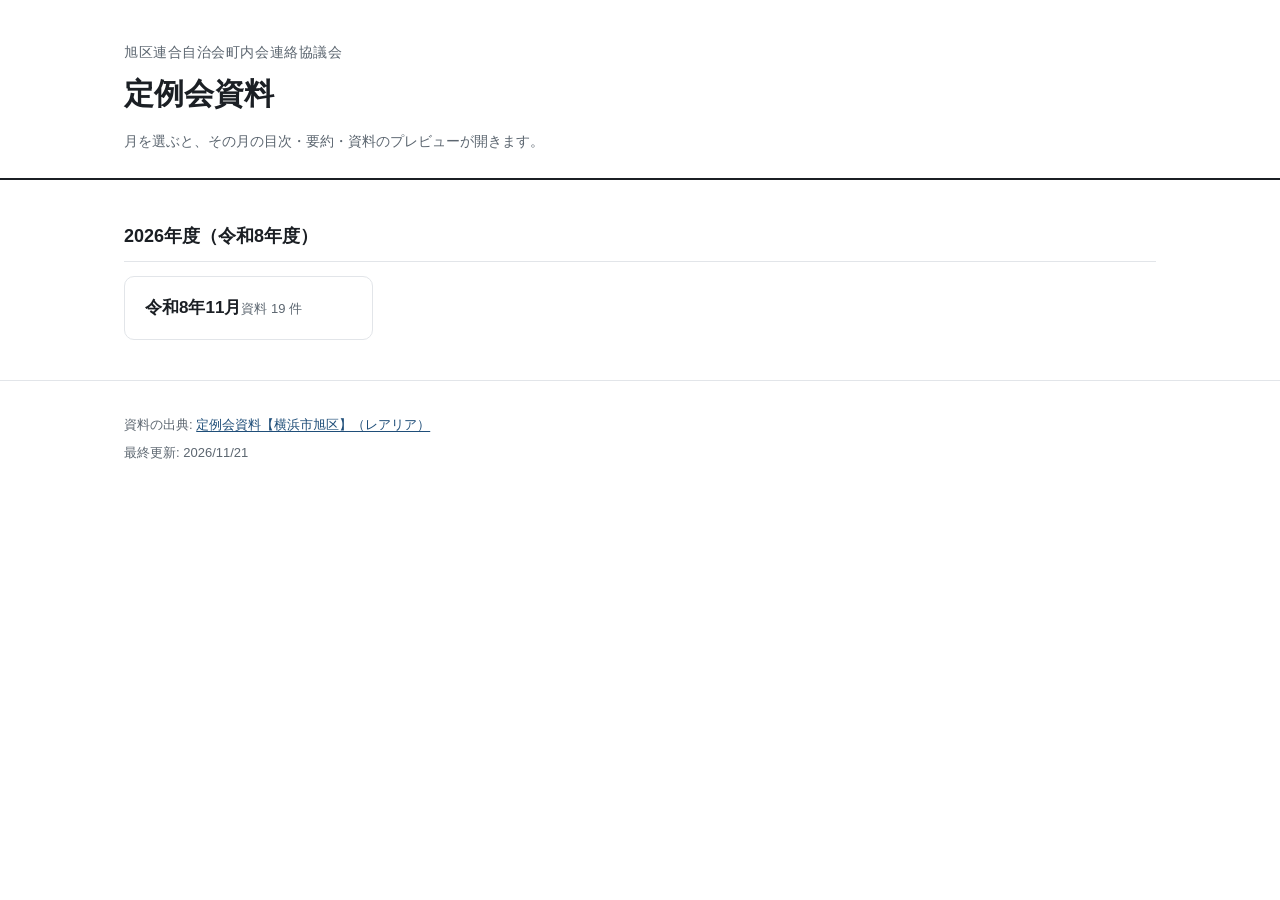
==== index.html @ 65369cee "令和8年11月定例会資料の公開ページを追加 - index.html: 年度別の入口 - 202611/index.html: 目次・全資料の要約・章ごとの PDF プレビュー - assets/st" ====
<!doctype html>
<html lang="ja">
<head>
<meta charset="utf-8">
<meta name="viewport" content="width=device-width, initial-scale=1">
<title>定例会資料 | 旭区連合自治会町内会連絡協議会</title>
<link rel="stylesheet" href="assets/style.css">
</head>
<body>

<header class="site-header">
  <div class="wrap">
    <p class="eyebrow">旭区連合自治会町内会連絡協議会</p>
    <h1>定例会資料</h1>
    <p class="header-meta">月を選ぶと、その月の目次・要約・資料のプレビューが開きます。</p>
  </div>
</header>

<div class="wrap">
  <section class="year-group">
    <h2>2026年度（令和8年度）</h2>
    <ul class="month-list">
      <li><a href="202611/"><span class="m">令和8年11月</span><span class="c">資料 19 件</span></a></li>
    </ul>
  </section>
</div>

<footer class="site-footer">
  <div class="wrap">
    <p>資料の出典: <a href="https://rarea.events/event/254070">定例会資料【横浜市旭区】（レアリア）</a></p>
    <p>最終更新: 2026/11/21</p>
  </div>
</footer>

</body>
</html>
---- assets/style.css ----
@charset "utf-8";
/* 区連会 定例会資料ページ
   方針: 白地＋モノトーン＋差し色1色（濃紺）。全周ボーダー、影は最小限。
         グラデーション・カード上端のカラーバー・錠剤型ボタンは使わない。 */

:root {
  --ink: #1b1f24;
  --sub: #5c6670;
  --line: #e2e5e9;
  --line-strong: #c8cdd4;
  --paper: #ffffff;
  --panel: #f5f6f8;
  --accent: #1f4e79;
  --accent-weak: #e8eef5;
  --mark: #fff3b0;
  --maxw: 1080px;
}

* { box-sizing: border-box; }

html { scroll-behavior: smooth; }
@media (prefers-reduced-motion: reduce) {
  html { scroll-behavior: auto; }
}

body {
  margin: 0;
  background: var(--paper);
  color: var(--ink);
  font-family: -apple-system, BlinkMacSystemFont, "Hiragino Kaku Gothic ProN",
    "Hiragino Sans", "Noto Sans JP", "Yu Gothic UI", Meiryo, sans-serif;
  font-size: 16px;
  line-height: 1.8;
  -webkit-font-smoothing: antialiased;
}

.wrap { max-width: var(--maxw); margin: 0 auto; padding: 0 24px; }

/* ---------- ヘッダー ---------- */
.site-header {
  border-bottom: 2px solid var(--ink);
  padding: 40px 0 24px;
  margin-bottom: 40px;
}
.eyebrow {
  margin: 0 0 8px;
  font-size: 14px;
  color: var(--sub);
  letter-spacing: .04em;
}
.site-header h1 {
  margin: 0 0 14px;
  font-size: 30px;
  line-height: 1.4;
  font-weight: 700;
}
.header-meta {
  display: flex;
  flex-wrap: wrap;
  gap: 8px 20px;
  font-size: 14px;
  color: var(--sub);
  margin: 0;
}
.header-meta a { color: var(--accent); }

/* ---------- 共通 ---------- */
h2.section-title {
  font-size: 20px;
  margin: 0 0 20px;
  padding-bottom: 10px;
  border-bottom: 1px solid var(--line);
}
a { color: var(--accent); text-underline-offset: 2px; }
a:focus-visible,
summary:focus-visible { outline: 2px solid var(--accent); outline-offset: 2px; }

/* ---------- 目次 ---------- */
.toc { background: var(--panel); border: 1px solid var(--line); border-radius: 10px; padding: 24px 28px; margin-bottom: 48px; }
.toc h2 { font-size: 17px; margin: 0 0 16px; }
.toc-grid { display: grid; gap: 20px 32px; grid-template-columns: repeat(auto-fit, minmax(300px, 1fr)); }
.toc-chapter > p { margin: 0 0 6px; font-weight: 700; font-size: 15px; }
.toc-chapter ol { margin: 0; padding-left: 1.6em; }
.toc-chapter li { font-size: 14px; margin: 3px 0; }
.toc-chapter a { color: var(--ink); text-decoration: none; }
.toc-chapter a:hover { color: var(--accent); text-decoration: underline; }

/* ---------- 要約 ---------- */
.summary-list { display: grid; gap: 16px; margin-bottom: 56px; }
.summary-item {
  border: 1px solid var(--line);
  border-radius: 10px;
  padding: 20px 24px;
  background: var(--paper);
}
.summary-item h3 { margin: 0 0 8px; font-size: 16px; line-height: 1.6; font-weight: 700; }
.summary-item h3 .no {
  display: inline-block;
  min-width: 3.2em;
  margin-right: .6em;
  padding: 1px 8px;
  border: 1px solid var(--line-strong);
  border-radius: 6px;
  background: var(--panel);
  font-size: 13px;
  color: var(--sub);
  text-align: center;
  vertical-align: 2px;
}
.summary-item p { margin: 0; font-size: 15px; color: #2c333a; }
.summary-item .jump { font-size: 13px; margin-top: 10px; }
.summary-item.is-unreadable p { color: var(--sub); }

/* ---------- 章と資料 ---------- */
.chapter { margin-bottom: 56px; }
.chapter-head { display: flex; align-items: baseline; gap: 14px; border-bottom: 2px solid var(--ink); padding-bottom: 10px; margin-bottom: 28px; }
.chapter-head .num {
  flex: none;
  width: 34px; height: 34px;
  display: inline-flex; align-items: center; justify-content: center;
  border-radius: 8px;
  background: var(--accent); color: #fff;
  font-size: 17px; font-weight: 700;
  align-self: center;
}
.chapter-head h2 { margin: 0; font-size: 21px; line-height: 1.4; }

.doc { border: 1px solid var(--line); border-radius: 10px; margin-bottom: 24px; overflow: hidden; }
.doc-head { padding: 16px 22px; border-bottom: 1px solid var(--line); background: var(--panel); }
.doc-head h3 { margin: 0; font-size: 16px; line-height: 1.6; font-weight: 700; }
.doc-head .no { color: var(--accent); margin-right: .5em; }
.doc-actions { margin-top: 8px; display: flex; flex-wrap: wrap; gap: 8px 18px; font-size: 13px; }
.doc-body { background: #3a3f44; }
.doc-body iframe { display: block; width: 100%; height: 680px; border: 0; }
.doc-note { padding: 16px 22px; font-size: 14px; color: var(--sub); }

.sub-list { padding: 12px 22px; border-top: 1px solid var(--line); font-size: 14px; }
.sub-list span { color: var(--sub); margin-right: .6em; }

/* ---------- フッター ---------- */
.site-footer { border-top: 1px solid var(--line); padding: 28px 0 56px; font-size: 13px; color: var(--sub); }
.site-footer p { margin: 4px 0; }

.to-top { display: inline-block; margin-top: 10px; font-size: 13px; }

/* ---------- 入口ページ ---------- */
.year-group { margin-bottom: 40px; }
.year-group h2 { font-size: 18px; margin: 0 0 14px; padding-bottom: 8px; border-bottom: 1px solid var(--line); }
.month-list { display: grid; gap: 12px; grid-template-columns: repeat(auto-fill, minmax(220px, 1fr)); list-style: none; padding: 0; margin: 0; }
.month-list a {
  display: block;
  border: 1px solid var(--line);
  border-radius: 10px;
  padding: 16px 20px;
  text-decoration: none;
  color: var(--ink);
}
.month-list a:hover { border-color: var(--accent); background: var(--accent-weak); }
.month-list .m { font-size: 17px; font-weight: 700; }
.month-list .c { font-size: 13px; color: var(--sub); }

/* ---------- 画面が狭いとき / Google Sites の枠内 ---------- */
@media (max-width: 720px) {
  body { font-size: 15px; }
  .wrap { padding: 0 16px; }
  .site-header { padding: 28px 0 20px; margin-bottom: 28px; }
  .site-header h1 { font-size: 23px; }
  .toc { padding: 18px 20px; }
  .doc-body iframe { height: 460px; }
  .chapter-head h2 { font-size: 18px; }
}

@media print {
  .doc-body, .toc { display: none; }
}
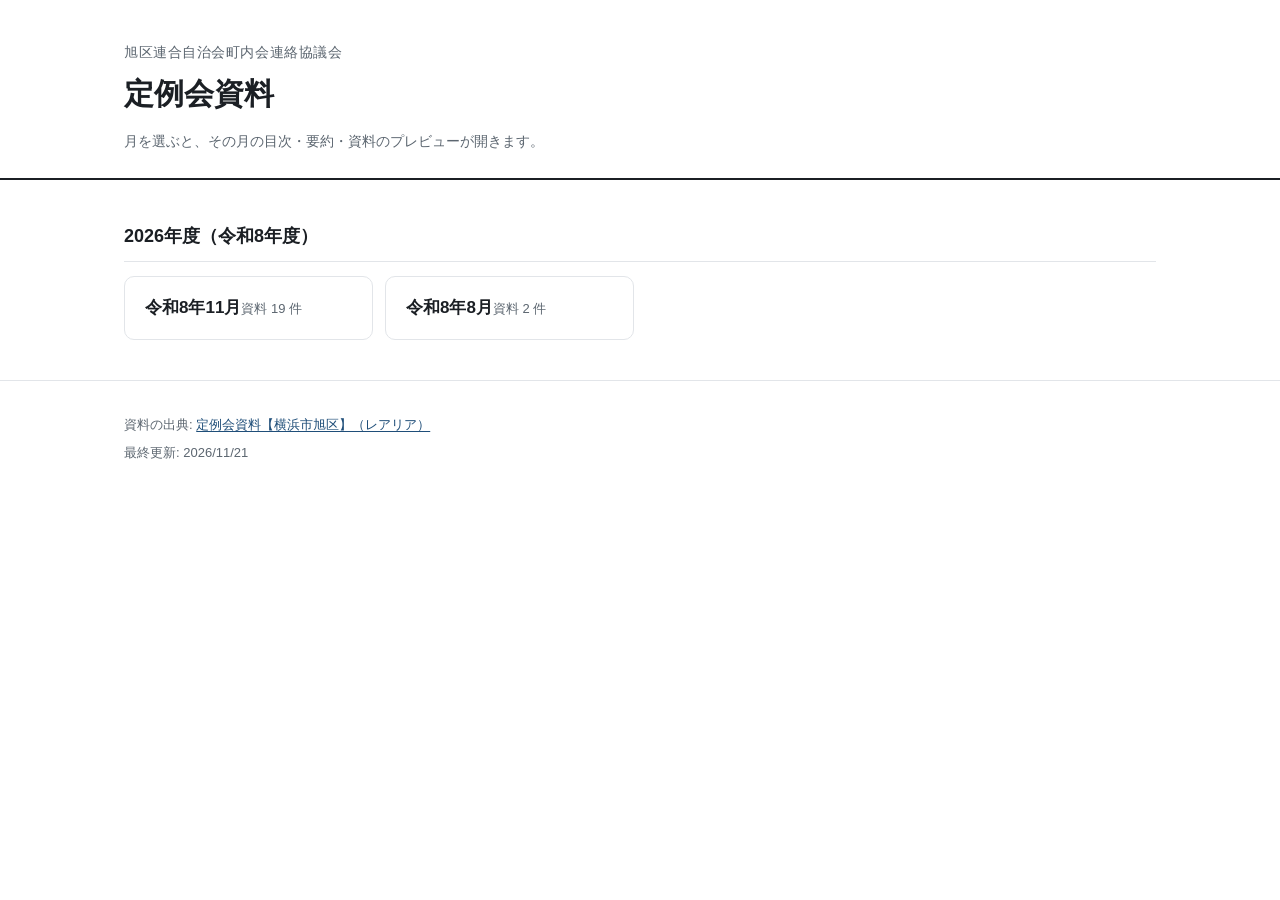
==== commit 1457838d: "令和8年8月分の配布資料ページを追加 8月は定例会が休会のため、資料は警察・消防の2件のみ。 休会の章には元ページの「８月の○○会が休会のため、報告事項はありませんでした。」を表示する。 見出しは元ペ" ====
--- a/index.html
+++ b/index.html
@@ -21,6 +21,7 @@
     <h2>2026年度（令和8年度）</h2>
     <ul class="month-list">
       <li><a href="202611/"><span class="m">令和8年11月</span><span class="c">資料 19 件</span></a></li>
+      <li><a href="202608/"><span class="m">令和8年8月</span><span class="c">資料 2 件</span></a></li>
     </ul>
   </section>
 </div>
--- a/assets/style.css
+++ b/assets/style.css
@@ -134,6 +134,18 @@
 .doc-body iframe { display: block; width: 100%; height: 680px; border: 0; }
 .doc-note { padding: 16px 22px; font-size: 14px; color: var(--sub); }
 
+/* ページ画像を縦に並べる。Google Sites の埋め込み枠の中では
+   PDF ビューアが動かないため、既定はこちらを使う。 */
+.doc-pages { background: var(--panel); padding: 14px; display: grid; gap: 14px; }
+.doc-pages img {
+  display: block;
+  width: 100%;
+  height: auto;
+  background: #fff;
+  border: 1px solid var(--line-strong);
+  border-radius: 4px;
+}
+
 .sub-list { padding: 12px 22px; border-top: 1px solid var(--line); font-size: 14px; }
 .sub-list span { color: var(--sub); margin-right: .6em; }
 
